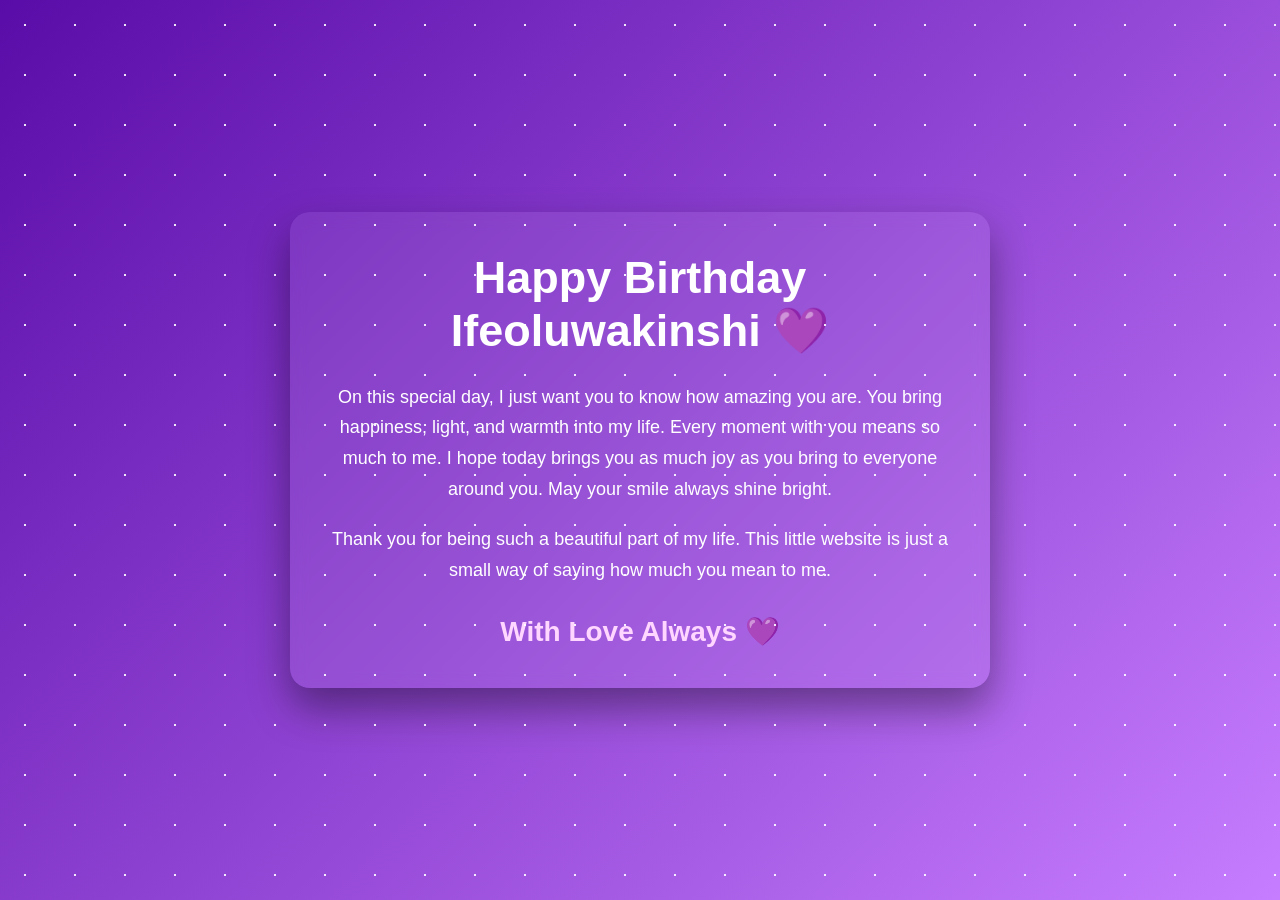
==== final.html @ db6ac738 "first commit" ====
<!doctype html>
<html lang="en">
  <head>
    <title>Happy Birthday</title>
    <link rel="stylesheet" href="styles.css" />
  </head>

  <body class="final-page">
    <div class="final-container">
      <h1 class="final-title">Happy Birthday Ifeoluwakinshi 💜</h1>

      <p class="final-message">
        On this special day, I just want you to know how amazing you are. You
        bring happiness, light, and warmth into my life. Every moment with you
        means so much to me. I hope today brings you as much joy as you bring to
        everyone around you. May your smile always shine bright.
      </p>

      <p class="final-message">
        Thank you for being such a beautiful part of my life. This little
        website is just a small way of saying how much you mean to me.
      </p>

      <h2 class="love-text">With Love Always 💜</h2>
    </div>
    <div class="twinkle-stars">
      <span></span>

      <span></span>

      <span></span>

      <span></span>

      <span></span>

      <span></span>

      <span></span>

      <span></span>

      <span></span>

      <span></span>
    </div>
    <div class="romantic-bg">
      <span>💜</span>

      <span>✨</span>

      <span>🌸</span>

      <span>💖</span>

      <span>⭐</span>

      <span>🌸</span>

      <span>💗</span>

      <span>✨</span>

      <span>💘</span>

      <span>🌸</span>

      <span>💝</span>

      <span>⭐</span>
    </div>
<div class="stars"></div>
  </body>
</html>
---- styles.css ----
* {
  margin: 0;
  padding: 0;
  box-sizing: border-box;
}

body {
  margin: 0;
  padding: 0;
  height: 100vh;
  display: flex;
  justify-content: center;
  align-items: center;
  background: linear-gradient(135deg, #6a0dad, #b266ff);
  font-family: Arial, Helvetica, sans-serif;
  text-align: center;
  overflow: hidden;
  color: white;
}

.container {
  position: relative;
}

.slide-text {
  font-size: 50px;
  animation: slide 4s ease forwards;
}

.sub {
  margin-top: 10px;
  font-size: 30px;
  opacity: 0;
  animation: slideright 4s ease forwards;
  animation-delay: 1.5s;
}

.gift {
  font-size: 100px;
  text-decoration: none;
  display: block;
  margin-top: 30px;
  transition: 0.7s;
  animation: slider 4s ease forwards;
  /* animation-delay: 1.5s; */
}

.gift:hover {
  opacity: 0;
  transform: scale(1.4);
}

.click {
  margin-top: 10px;
  font-size: 18px;
}

.romantic-bg {

  position: absolute;
  top: 0;
  left: 0;
  width: 100%;
  height: 100%;
  overflow: hidden;
  pointer-events: none;

}

.romantic-bg span {

  position: absolute;
  bottom: -50px;
  font-size: 40px;
  animation: float 10s linear infinite;

}


.romantic-bg span:nth-child(1) {
  left: 10%;
  animation-duration: 7s;
}

.romantic-bg span:nth-child(2) {
  left: 20%;
  animation-duration: 10s;
}

.romantic-bg span:nth-child(3) {
  left: 30%;
  animation-duration: 9s;
}

.romantic-bg span:nth-child(4) {
  left: 40%;
  animation-duration: 8s;
}

.romantic-bg span:nth-child(5) {
  left: 50%;
  animation-duration: 11s;
}

.romantic-bg span:nth-child(6) {
  left: 60%;
  animation-duration: 7s;
}

.romantic-bg span:nth-child(7) {
  left: 70%;
  animation-duration: 12s;
}

.romantic-bg span:nth-child(8) {
  left: 80%;
  animation-duration: 9s;
}

.romantic-bg span:nth-child(9) {
  left: 90%;
  animation-duration: 10s;
}

.romantic-bg span:nth-child(10) {
  left: 25%;
  animation-duration: 8s;
}

.romantic-bg span:nth-child(11) {
  left: 65%;
  animation-duration: 11s;
}

.romantic-bg span:nth-child(12) {
  left: 45%;
  animation-duration: 9s;
}



@keyframes float {

  0% {
    transform: translateY(0) rotate(0deg);
    opacity: 0;
  }

  50% {
    opacity: 1;
  }

  100% {
    transform: translateY(-1000px) rotate(360deg);
    opacity: 0;
  }

}




@keyframes slider {
  0% {
    transform: translateX(-300px);
    opacity: 1;
  }

  100% {
    transform: translateX(0);
    opacity: 1;
  }
}

@keyframes slide {
  from {
    transform: translateY(-200px);
    opacity: 0;
  }

  to {
    transform: translateY(0);
    opacity: 1;
  }
}

@keyframes slideright {
  0% {
    transform: translateX(300px);
    opacity: 0;
  }

  100% {
    transform: translateX(0);
    opacity: 1;
  }
}

/* ---------- PAGE 2: Birthday Message ---------- */

.message-page {
  background: linear-gradient(135deg, #6a0dad, #c77dff);
  color: white;
  text-align: center;
  overflow: hidden;
}

/* message container */
.container {
  max-width: 700px;
  margin: 0 auto;
  padding: 50px 20px;
}

/* title */
.container h1 {
  font-size: 40px;
  margin-bottom: 30px;
}

/* message lines */
.line {
  opacity: 0;
  font-size: 20px;
  margin: 10px 0;
  animation: fadeIn 2s forwards;
}

/* animation delays */
.l1 {
  animation-delay: 1s;
}

.l2 {
  animation-delay: 3s;
}

.l3 {
  animation-delay: 5s;
}

.l4 {
  animation-delay: 7s;
}

.l5 {
  animation-delay: 9s;
}

.l6 {
  animation-delay: 11s;
}

/* fade animation */
@keyframes fadeIn {
  from {
    opacity: 0;
    transform: translateY(20px);
  }

  to {
    opacity: 1;
    transform: translateY(0);
  }
}

/* next button */
.next {
  display: inline-block;
  margin-top: 40px;
  padding: 12px 25px;
  background: white;
  color: #6a0dad;
  text-decoration: none;
  border-radius: 30px;
  font-weight: bold;
  transition: 0.3s;
}

.next:hover {
  background: #ffd6ff;
  transform: scale(1.1);
}

/* ---------- Twinkling Stars ---------- */
.twinkle-stars {
  position: absolute;
  top: 0;
  left: 0;
  width: 100%;
  height: 100%;
  overflow: hidden;
  pointer-events: none;
}

.twinkle-stars span {
  position: absolute;
  width: 3px;
  height: 3px;
  background: white;
  border-radius: 50%;
  opacity: 0;
  animation: twinkle 3s infinite;
}

/* random positions and animation delays */
.twinkle-stars span:nth-child(1) {
  top: 10%;
  left: 20%;
  animation-delay: 0s;
}

.twinkle-stars span:nth-child(2) {
  top: 40%;
  left: 50%;
  animation-delay: 1s;
}

.twinkle-stars span:nth-child(3) {
  top: 70%;
  left: 30%;
  animation-delay: 2s;
}

.twinkle-stars span:nth-child(4) {
  top: 20%;
  left: 80%;
  animation-delay: 0.5s;
}

.twinkle-stars span:nth-child(5) {
  top: 60%;
  left: 10%;
  animation-delay: 1.5s;
}

.twinkle-stars span:nth-child(6) {
  top: 50%;
  left: 70%;
  animation-delay: 2.2s;
}

.twinkle-stars span:nth-child(7) {
  top: 30%;
  left: 40%;
  animation-delay: 0.8s;
}

.twinkle-stars span:nth-child(8) {
  top: 80%;
  left: 60%;
  animation-delay: 1.8s;
}

.twinkle-stars span:nth-child(9) {
  top: 15%;
  left: 55%;
  animation-delay: 2.5s;
}

.twinkle-stars span:nth-child(10) {
  top: 75%;
  left: 25%;
  animation-delay: 1.2s;
}

/* twinkle animation */
@keyframes twinkle {

  0%,
  100% {
    opacity: 0;
  }

  50% {
    opacity: 1;
  }
}

/* ---------- GALLERY PAGE ---------- */

.gallery-page {
  background: linear-gradient(135deg, #5a0ca8, #c77dff);
  min-height: 100vh;
  text-align: center;
  color: white;
  font-family: Arial;
  overflow: hidden;
  display: flex;
  align-items: center;
  flex-direction: column;
  justify-content: center;
  animation: gallerytext 4s ease forwards;
}

/* title */

.gallery-title {
  margin-top: 40px;
  font-size: 40px;
  margin-bottom: 30px;
}

/* slideshow container */

.slideshow {
  position: relative;
  width: 80%;
  max-width: 750px;
  height: 420px;
  margin-bottom: 30px;
  border-radius: 20px;
  overflow: hidden;
  box-shadow: 0 20px 40px rgba(0, 0, 0, 0.4);
  /* object-fit: contain; */
}

/* slides */

.slide {
  position: absolute;
  top: 0;
  left: 0;
  width: 100%;
  height: 100%;
  object-fit: cover;
  object-position: center;
  opacity: 0;
  opacity: 0;
  animation: slideShow 32s infinite;
  background: transparent;
}

/* delays */

.s1 {
  animation-delay: 0s;
}

.s2 {
  animation-delay: 4s;
}

.s3 {
  animation-delay: 8s;
}

.s4 {
  animation-delay: 12s;
}

.s5 {
  animation-delay: 16s;
}

.s6 {
  animation-delay: 20s;
}

.s7 {
  animation-delay: 24s;
}

.s8 {
  animation-delay: 28s;
}

/* animation */

@keyframes slideShow {

  0% {
    opacity: 0;
  }

  10% {
    opacity: 1;
  }

  25% {
    opacity: 1;
  }

  35% {
    opacity: 0;
  }

  100% {
    opacity: 0;
  }

}

/* next button */

.next {
  display: inline-block;
  margin-top: 30px;
  padding: 12px 25px;
  background: white;
  color: #6a0dad;
  text-decoration: none;
  border-radius: 30px;
  font-weight: bold;
  transition: 0.3s;
}

.next:hover {
  background: #ffd6ff;
  transform: scale(1.1);
}

@keyframes gallerytext {
  0% {
    transform: translateX(-300px);
    opacity: 1;
  }

  100% {
    transform: translateX(0);
    opacity: 1;
  }
}

/* FINAL PAGE */

.final-page {
  background: linear-gradient(135deg, #5a0ca8, #c77dff);
  min-height: 100vh;
  display: flex;
  justify-content: center;
  align-items: center;
  text-align: center;
  color: white;
  font-family: Arial;
  padding: 40px;
}

.final-container {
  max-width: 700px;
  background: rgba(255, 255, 255, 0.08);
  padding: 40px;
  border-radius: 20px;
  backdrop-filter: blur(8px);
  box-shadow: 0 20px 40px rgba(0, 0, 0, 0.4);
  animation: finalcs 4s ease forwards;
}

.final-title {
  font-size: 45px;
  margin-bottom: 25px;
}

.final-message {
  font-size: 18px;
  line-height: 1.7;
  margin-bottom: 20px;
}

.love-text {
  margin-top: 30px;
  font-size: 28px;
  color: #ffd6ff;
}

.stars {
  position: absolute;
  width: 100%;
  height: 100%;
  background-image: radial-gradient(white 1px, transparent 1px);
  background-size: 50px 50px;
  opacity: 0.9;
  animation: fadeout 2s infinite;
}

@keyframes fadeout {
  0% {
    opacity: 1;
  }

  50% {
    opacity: 0.4;
  }

  100% {
    opacity: 1;
  }
}

@keyframes finalcs {
  0% {
    transform: translateX(-300px);
    opacity: 1;
  }

  100% {
    transform: translateX(0);
    opacity: 1;
  }
}
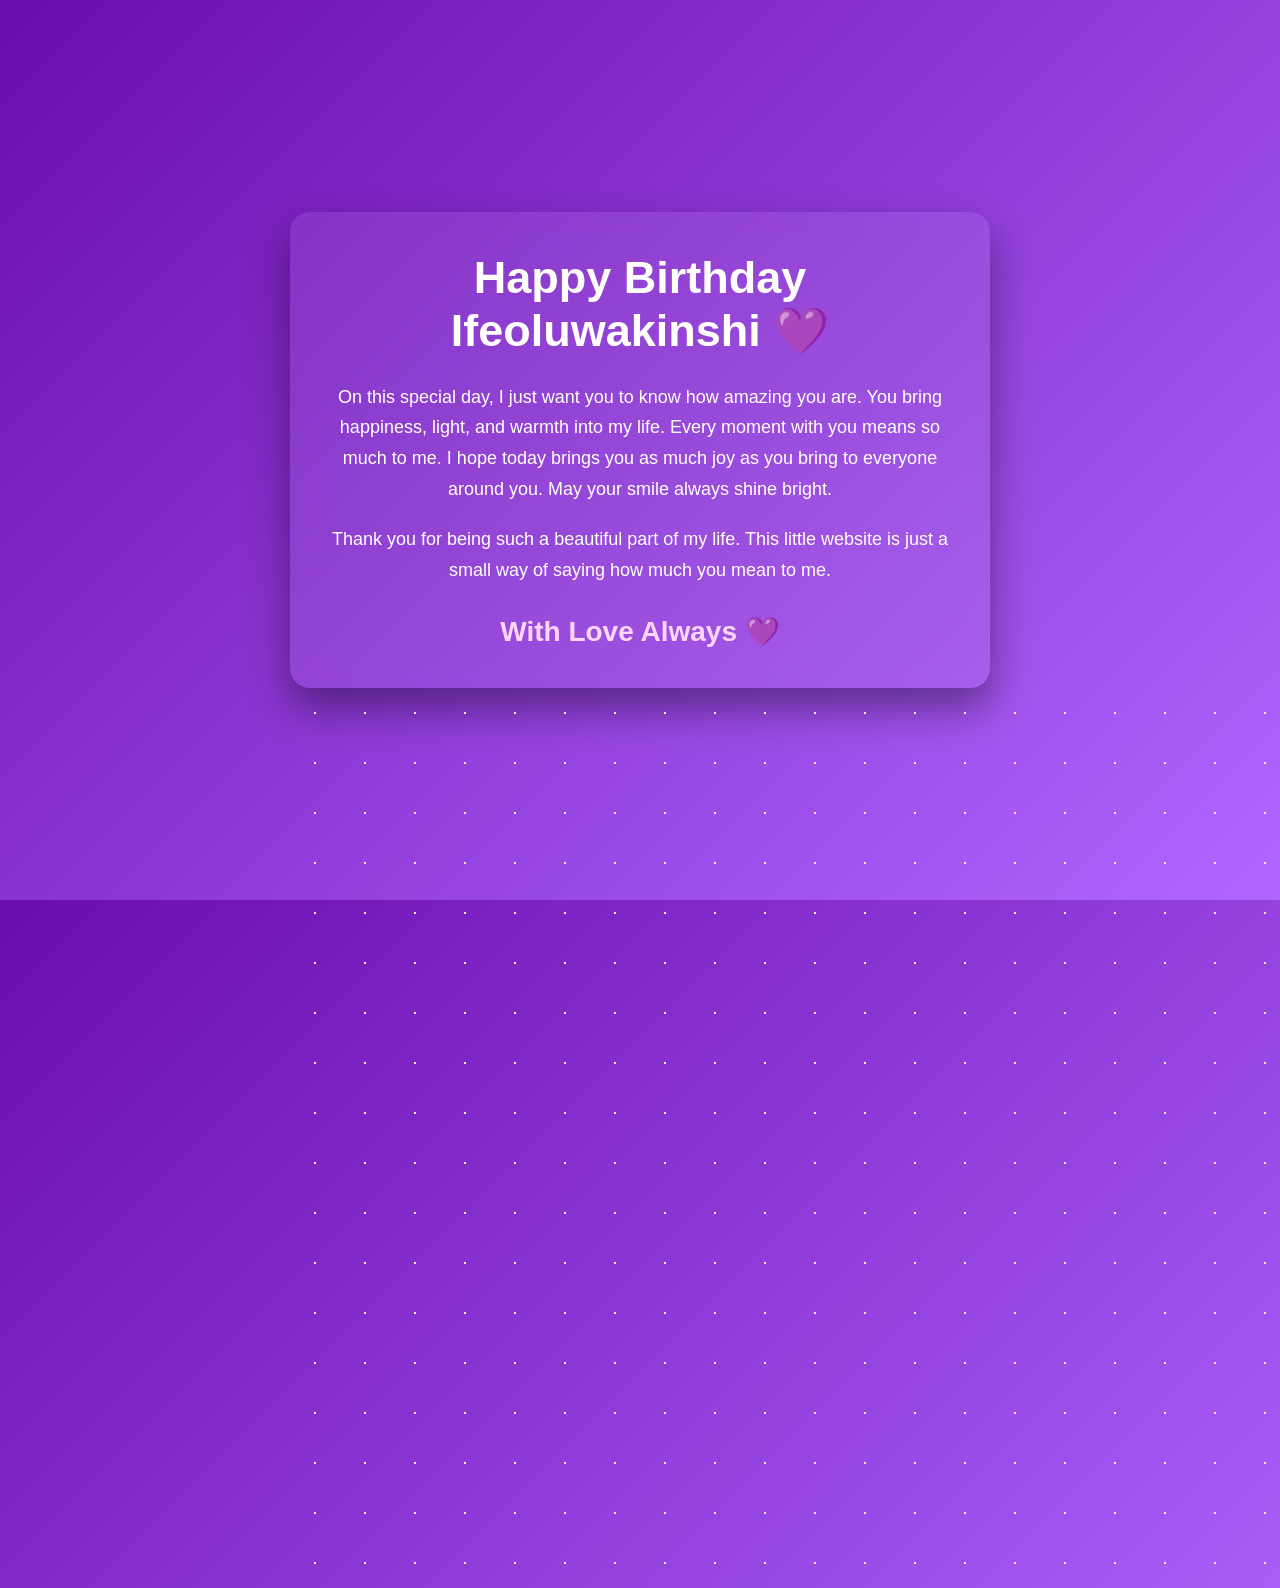
==== commit 1c292735: "Add remaining pages" ====
--- a/final.html
+++ b/final.html
@@ -6,6 +6,7 @@
   </head>
 
   <body class="final-page">
+    <main class="page-wrapper">
     <div class="final-container">
       <h1 class="final-title">Happy Birthday Ifeoluwakinshi 💜</h1>
 
@@ -70,5 +71,6 @@
       <span>⭐</span>
     </div>
 <div class="stars"></div>
+</main>
   </body>
 </html>
--- a/styles.css
+++ b/styles.css
@@ -2,6 +2,10 @@
   margin: 0;
   padding: 0;
   box-sizing: border-box;
+}
+html, body{
+  height: 100%;
+  margin: 0;
 }
 
 body {
@@ -198,12 +202,24 @@
 
 /* ---------- PAGE 2: Birthday Message ---------- */
 
-.message-page {
+/* .message-page {
   background: linear-gradient(135deg, #6a0dad, #c77dff);
   color: white;
   text-align: center;
   overflow: hidden;
-}
+  min-height: 100vh;
+  display: flex;
+  align-items: center;
+  flex-direction: column;
+  padding-top: 60px;
+  padding-bottom: 60px;
+  margin: 0;
+  overflow-x: hidden;
+  background-size: cover;
+  background-repeat: no-repeat;
+  background-attachment: fixed;
+  justify-content: center;
+} */
 
 /* message container */
 .container {
@@ -379,7 +395,7 @@
 
 /* ---------- GALLERY PAGE ---------- */
 
-.gallery-page {
+/* .gallery-page {
   background: linear-gradient(135deg, #5a0ca8, #c77dff);
   min-height: 100vh;
   text-align: center;
@@ -391,7 +407,7 @@
   flex-direction: column;
   justify-content: center;
   animation: gallerytext 4s ease forwards;
-}
+} */
 
 /* title */
 
@@ -524,7 +540,7 @@
 
 /* FINAL PAGE */
 
-.final-page {
+/* .final-page {
   background: linear-gradient(135deg, #5a0ca8, #c77dff);
   min-height: 100vh;
   display: flex;
@@ -534,7 +550,7 @@
   color: white;
   font-family: Arial;
   padding: 40px;
-}
+} */
 
 .final-container {
   max-width: 700px;
@@ -597,4 +613,38 @@
     transform: translateX(0);
     opacity: 1;
   }
+}
+
+@media (max-width:768px){
+  .final-title, 
+  .gallery-title{
+    font-size: 28px;
+  }
+  .final-message{
+    font-size: 16px;
+    padding: 0 15px;
+  }
+  .slideshow{
+    width: 90%;
+    height: 280px;
+  }
+  .final-container{
+    width: 90%;
+    padding: 25px;
+  }
+  .next{
+    font-size: 14px;
+    padding: 10px 20px;
+  }
+  .surprise-text{
+    font-size: 22px;
+    padding: 0 15px;
+  }
+  
+}
+.page-wrapper{
+  max-width: 900px;
+  margin: auto;
+  padding: 80px 20px;
+  text-align: center;
 }
